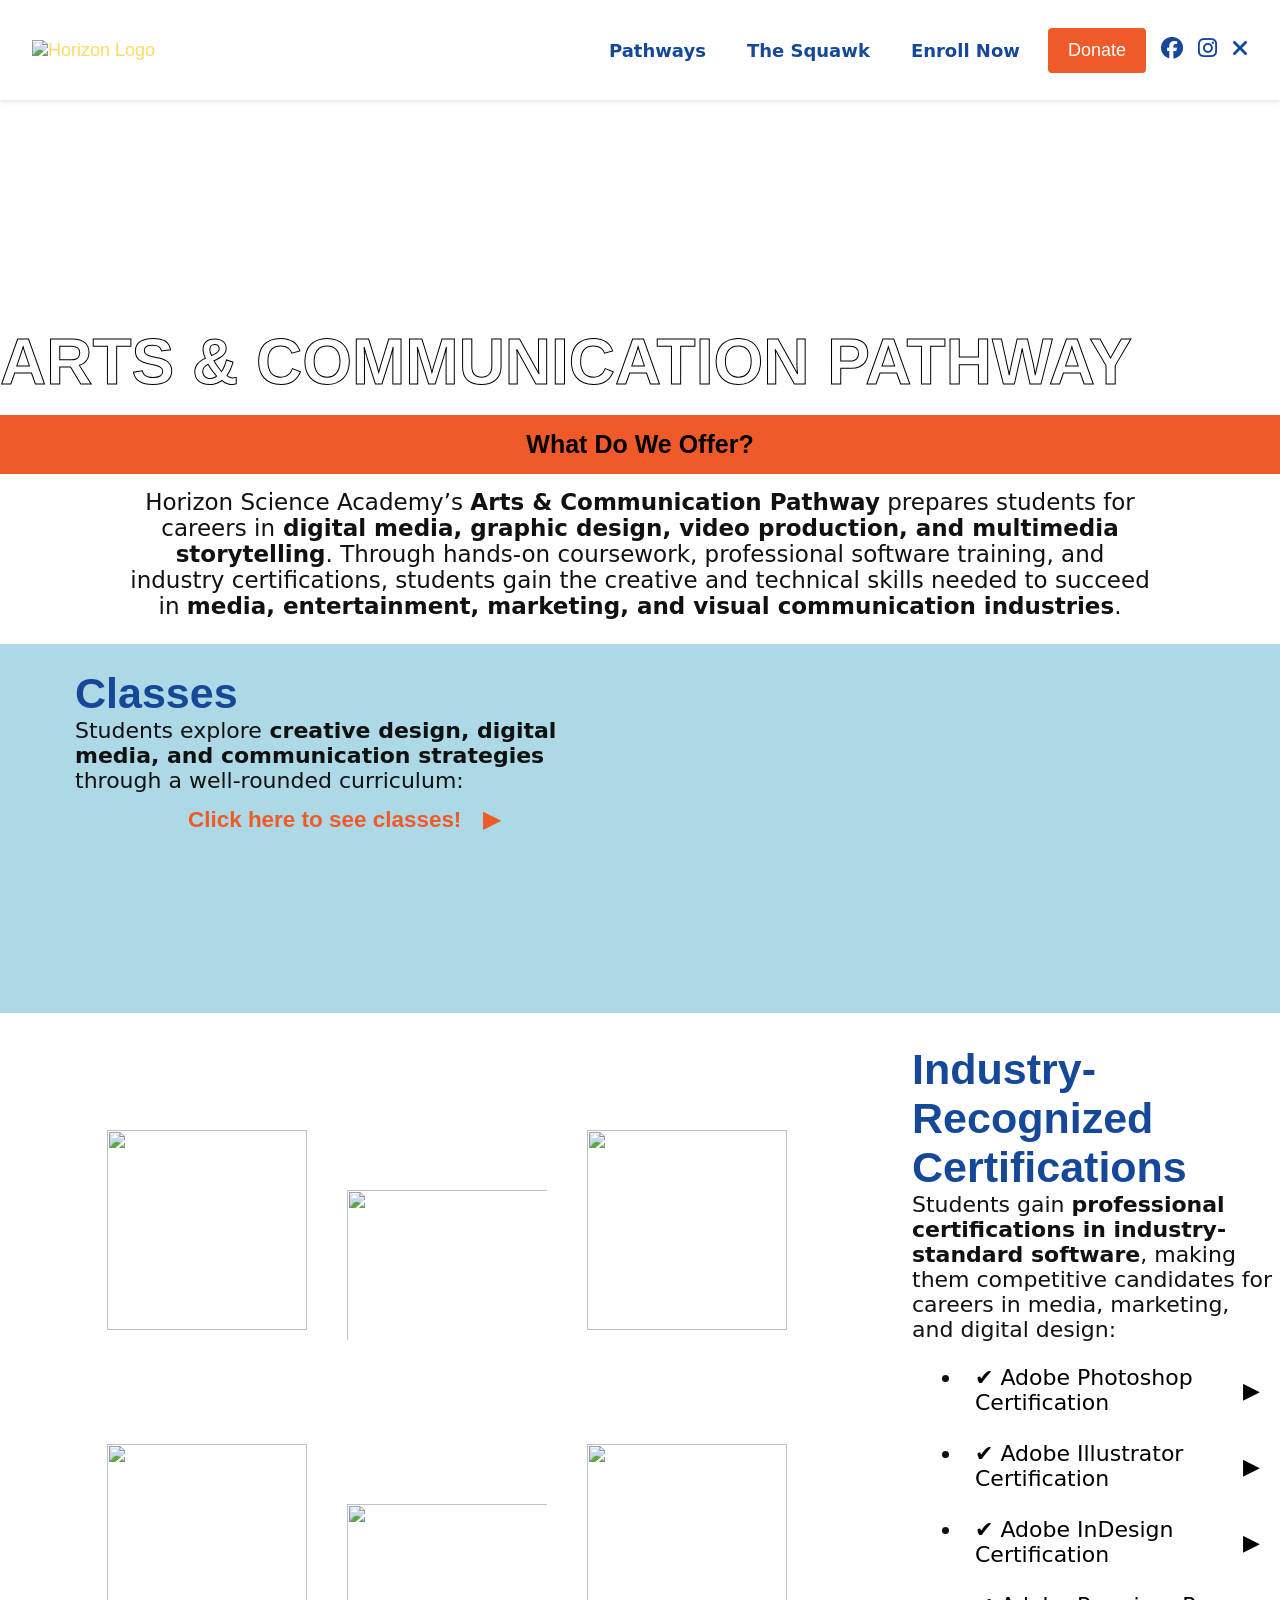
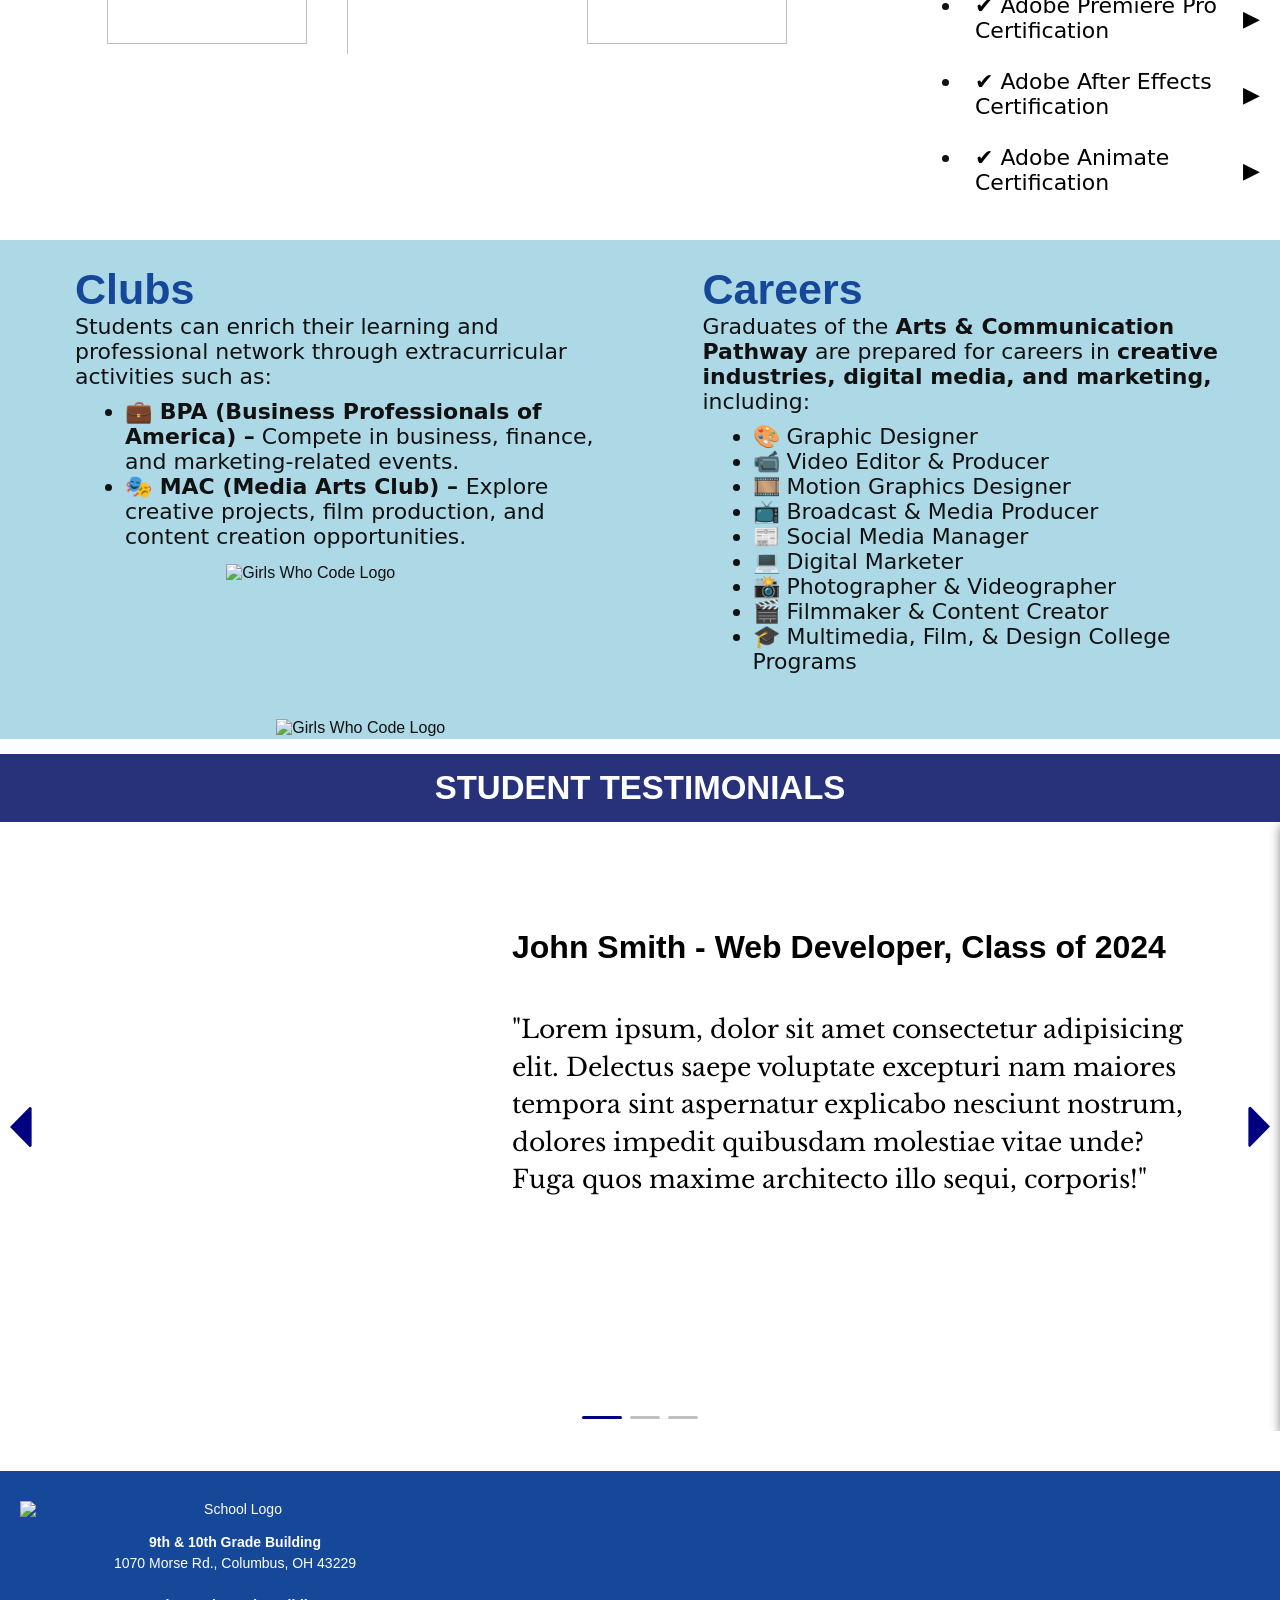
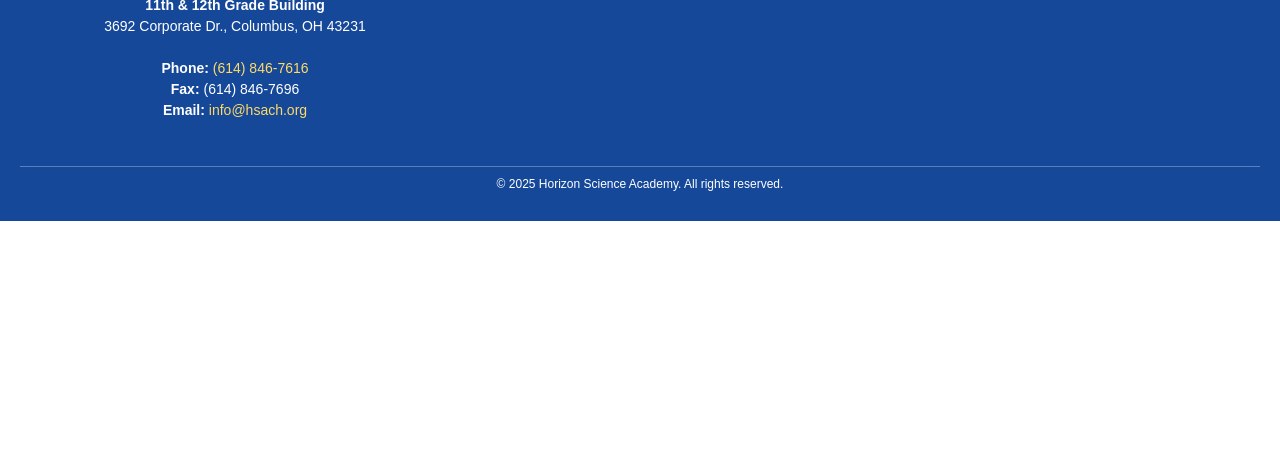
==== arts.html @ d07abdaa "Add files via upload" ====
<!DOCTYPE html>
<html lang="en">
<head>
    <meta charset="UTF-8">
    <meta name="viewport" content="width=device-width, initial-scale=1.0">
    <title>Document</title>
    <link
    rel="stylesheet"
    href="https://cdnjs.cloudflare.com/ajax/libs/font-awesome/6.4.0/css/all.min.css" 
  />
  <link rel="stylesheet" href="styles.css" />
   <link
    rel="stylesheet"
    href="https://cdn.jsdelivr.net/npm/swiper@9/swiper-bundle.min.css"
  />
  <link href="https://fonts.googleapis.com/css2?family=Playfair+Display:ital@1&display=swap" rel="stylesheet">
  <link rel="preconnect" href="https://fonts.googleapis.com">
  <link rel="preconnect" href="https://fonts.gstatic.com" crossorigin>
  <link href="https://fonts.googleapis.com/css2?family=Tangerine:wght@400;700&display=swap" rel="stylesheet">
  <script src="https://cdn.jsdelivr.net/npm/chart.js"></script>
  <link rel="preconnect" href="https://fonts.googleapis.com">
  <link rel="preconnect" href="https://fonts.gstatic.com" crossorigin>
  <link href="https://fonts.googleapis.com/css2?family=Oswald:wght@200..700&display=swap" rel="stylesheet">
  <link rel="preconnect" href="https://fonts.googleapis.com">
  <link rel="preconnect" href="https://fonts.gstatic.com" crossorigin>
  <link href="https://fonts.googleapis.com/css2?family=Libre+Baskerville:ital,wght@0,400;0,700;1,400&display=swap" rel="stylesheet">
  <link rel="icon" href="HSALogo (1).png">
<link rel="icon" type="image/png" href="HSALogo (1).png">
<link rel="apple-touch-icon" href="HSALogo (1).png">

</head>
<body>
    <header>
    <div class="logo">
      <a href = "index.html">
      <img src="logo_transparent.png" alt="Horizon Logo" />
      </a>
    </div>
    <nav>
      <ul>
        <li>
          <a href="#">Pathways</a>
          <ul>
            <li><a href="arts.html">Arts & Communication</a></li>
            <li><a href="programming.html">Programming & Software Development</a></li>
            <li><a href="health.html">Allied Health & Nursing</a></li>
            <li><a href="excercise.html">Exercise Science</a></li>
            <li><a href="cybersecurity.html">Cybersecurity</a></li>
            <li><a href="engineering.html">Engineering & Manufacturing</a></li>
            <li><a href="business.html">Business & Marketing</a></li>
            <li><a href="#">More...</a></li>
          </ul>
        </li>
        <li>
          <a href="#">The Squawk</a>
          <ul>
            <li><a href="#">See our students experience through their eyes</a></li>
          </ul>
        </li>
        <li><a href="#">Enroll Now</a></li>
      </ul>
    </nav>
    <div>
      <button class="donate-btn">Donate</button>
      <span class="socials">
        <a href="#"><i class="fab fa-facebook"></i></a>
        <a href="#"><i class="fab fa-instagram"></i></a>
        <a href="#"><i class="fas fa-times"></i></a>
      </span>
    </div>
  </header>

    <!-- HERO SECTION -->
    <div class="hero arts-hero">
      <h1>ARTS & COMMUNICATION PATHWAY</h1>
      <div class="pathway-header-overlay"></div>
        
    </div>

    

    <section class= "offer">
        <div class="subheading">
            What Do We Offer?
        </div>

        <p> Horizon Science Academy’s <b>Arts & Communication Pathway</b> prepares students for careers in<b> digital media, graphic design, video production, and multimedia storytelling</b>. Through hands-on coursework, professional software training, and industry certifications, students gain the creative and technical skills needed to succeed in <b>media, entertainment, marketing, and visual communication industries</b>.</p>
    </section>

    <section class="classes">
        <div> 
        <h2>Classes</h2>
        <p> Students explore<b> creative design, digital media, and communication strategies</b> through a well-rounded curriculum:</p>

        <div class="dropdown">
          <div class="dropdown-header" onclick="toggleDropdown(this)">
            <h3><span> Click here to see classes!</span>
            <span class="arrow">▶</span> </h3>
          </div>
          <div class="dropdown-content">
            <ul>
              <li>🎨<b> Introduction to Media Arts – </b>Introduction to core business principles, financial literacy, and economic systems.</li>
              <li>🖌️<b> Digital Image Editing –  </b>Hands-on experience with Adobe Photoshop and Illustrator for professional graphic design.</li>
              <li>💼 <b>Business of Arts & Communication – </b>Understanding the creative industry, branding, marketing, and entrepreneurship.</li>
              <li>✍️ <b>Media Arts Writing – </b>Writing for film, social media, digital content, and journalism.</li>
              <li>🎞️<b>Motion Graphics – </b>Animation and special effects using Adobe After Effects and Premiere Pro.</li>
              <li>📹<b>Video Production – </b>Filmmaking techniques, cinematography, and editing for digital media.</li>
              <li>📺<b>Video Broadcast – </b>Live production, broadcasting, and storytelling for TV, online platforms, and social media.</li>
              
            </ul>
          </div>
      </div>
        
        </div>
        <div>
        <iframe width="560" height="315" style="margin-left: 35px;" src="https://www.youtube.com/embed/Y06KcslCSgI?si=woXUTZLWxm4Re10J&autoplay=1&mute=1&loop=1&playlist=Y06KcslCSgI" title="YouTube video player" frameborder="0" allow="accelerometer; autoplay; clipboard-write; encrypted-media; gyroscope; picture-in-picture; web-share" referrerpolicy="strict-origin-when-cross-origin" allowfullscreen></iframe>


        </div>

  </section>

  <section class="certifications">
      <div class = "cert_seals" style="padding: 50px; margin-top: 35px; column-gap: 15px;">
            <img src = "adobe_photoshop.png" width = "200" height="200">
            <img src = "adobe_illustrator.png" width = "250" height="200" style="margin-top: 35px; padding: 25px;">
            <img src = "adobe_InDesign.png" width = "200" height="200">
            <img src = "adobe_premierPro.png" width = "200" height="200">
            <img src = "adobe_afterEffects.png" width = "250" height="200" style="margin-top: 35px; padding: 25px;">
            <img src = "adobe_animate.png" width = "200" height="200">
          </div>  
    
      <div> 
        <h2>Industry-Recognized Certifications</h2>
        <p> Students gain <b>professional certifications in industry-standard software</b>, making them competitive candidates for careers in media, marketing, and digital design:</p>

        <ul class="certifications-list">
            <li class="dropdown">
                <span class="dropdown-header" onclick="toggleDropdown(this)">
                ✔ Adobe Photoshop Certification <span class="arrow">▶</span>
                </span>
                <p class="dropdown-content">
                astery in image editing and digital art creation.
                </p>
            </li>

            <li class="dropdown">
                <span class="dropdown-header" onclick="toggleDropdown(this)">
               ✔ Adobe Illustrator Certification <span class="arrow">▶</span>
                </span>
                <p class="dropdown-content">
                Skills in vector graphics and logo design.
                </p>
            </li>

            <li class="dropdown">
                <span class="dropdown-header" onclick="toggleDropdown(this)">
                ✔ Adobe InDesign Certification <span class="arrow" >▶</span>
                </span>
                <p class="dropdown-content">
                Layout and publishing for print and digital media.
                </p>
            </li>

            <li class="dropdown">
                <span class="dropdown-header" onclick="toggleDropdown(this)">
                ✔ Adobe Premiere Pro Certification <span class="arrow" >▶</span>
                </span>
                <p class="dropdown-content">
                Professional video editing and storytelling skills.
                </p>
            </li>            
            <li class="dropdown">
                <span class="dropdown-header" onclick="toggleDropdown(this)">
                ✔ Adobe After Effects Certification <span class="arrow" >▶</span>
                </span>
                <p class="dropdown-content">
                Motion graphics and visual effects expertise.
                </p>
            </li>            
            <li class="dropdown">
                <span class="dropdown-header" onclick="toggleDropdown(this)">
                ✔ Adobe Animate Certification <span class="arrow" >▶</span>
                </span>
                <p class="dropdown-content">
                Animation and interactive media development.
                </p>
            </li>            
                        

        </ul>


        
        </div>

        

  </section>

  <section class="clubs_and_careers">
      <div> 
        <h2> Clubs</h2>
        <p> Students can enrich their learning and professional network through extracurricular activities such as:</p>

        <ul>
            <li> <b>💼 BPA (Business Professionals of America) –</b> Compete in business, finance, and marketing-related events.</li>
            <li> <b>🎭 MAC (Media Arts Club) – </b> Explore creative projects, film production, and content creation opportunities.</li>
        </ul>
        
        <div class="club-logos" style="margin-right: 0px;">
        <img src="bpa_logo.png" width="300" height="130" alt="Girls Who Code Logo">
        <img src="mac.png" width="200" height="200" style="padding-bottom: 50px;"alt="Girls Who Code Logo">
        
      </div>
      </div> 
    
      <div> 
        <h2>Careers</h2>
        <p> Graduates of the <b>Arts & Communication Pathway</b>  are prepared for careers in <b> creative industries, digital media, and marketing,</b> including:</p>

        <ul>
            <li>🎨 Graphic Designer</li>
            <li>📹 Video Editor & Producer</li>
            <li>🎞️ Motion Graphics Designer</li>
            <li>📺 Broadcast & Media Producer</li>
            <li>📰 Social Media Manager</li>
            <li>💻 Digital Marketer</li>
            <li>📸 Photographer & Videographer</li>
            <li>🎬 Filmmaker & Content Creator</li>
            <li>🎓 Multimedia, Film, & Design College Programs</li>
        </ul>
        
      </div>
      
      
      


  </section>
<!-- Swiper container -->
 <div class = "test_head"> 
    <h1 class = "testimonial-heading"> STUDENT TESTIMONIALS</h1>
  </div>
<div class="swiper mySwiper">
  
  <div class="swiper-wrapper">
    
    <!-- Slide 1 -->
    <div class="swiper-slide testimonial">
      <div class="testimonial-content">
        <img src="placeholderpic.jpg" alt="Profile" class="profile-img">
        <div class="text">
          <h3>John Smith - Web Developer, Class of 2024</h3>
          <p>
             "Lorem ipsum, dolor sit amet consectetur adipisicing elit. Delectus saepe voluptate excepturi nam maiores tempora sint aspernatur explicabo nesciunt nostrum, dolores impedit quibusdam molestiae vitae unde? Fuga quos maxime architecto illo sequi, corporis!"
          </p>
        </div>
      </div>
    </div>

    <!-- You can duplicate more slides -->
    <div class="swiper-slide testimonial">
      <div class="testimonial-content">
        <img src="placeholderpic.jpg" alt="Profile" class="profile-img">
        <div class="text">
          <h3>Jane Doe - Current Senior, Class of 2026</h3>
          <p>
            "Lorem ipsum, dolor sit amet consectetur adipisicing elit. Delectus saepe voluptate excepturi nam maiores tempora sint aspernatur explicabo nesciunt nostrum, dolores impedit quibusdam molestiae vitae unde? Fuga quos maxime architecto illo sequi, corporis !"
          </p>
        </div>
      </div>
    </div>

    <div class="swiper-slide testimonial">
      <div class="testimonial-content">
        <img src="placeholderpic.jpg" alt="Profile" class="profile-img">
        <div class="text">
          <h3>Bob Doe - Current Senior, Class of 2026</h3>
          <p>
            "Lorem ipsum, dolor sit amet consectetur adipisicing elit. Delectus saepe voluptate excepturi nam maiores tempora sint aspernatur explicabo nesciunt nostrum, dolores impedit quibusdam molestiae vitae unde? Fuga quos maxime architecto illo sequi, corporis !"
          </p>
        </div>
      </div>
    </div>

  </div>
  <!-- Navigation buttons -->
 <!-- Swiper buttons -->
  <div class="swiper-button-prev"><span class="triangle-left"></span></div>
  <div class="swiper-button-next"><span class="triangle-right"></span></div>


  <!-- Pagination -->
  <div class="swiper-pagination"></div>
  </div>

  <!-- Swiper JS -->
  <script src="https://cdn.jsdelivr.net/npm/swiper@9/swiper-bundle.min.js"></script>

  <!-- Swiper Initialization -->
  <script>
    var swiper = new Swiper(".mySwiper", {
      loop: true,
      pagination: {
        el: ".swiper-pagination",
        clickable: true,
      },
      navigation: {
        nextEl: ".swiper-button-next",
        prevEl: ".swiper-button-prev",
      },
      autoplay: {
        delay: 3000,
        disableOnInteraction: false,
      },
    });

    function toggleDropdown(header) {
    const dropdown = header.parentElement;
    const arrow = header.querySelector('.arrow');
    dropdown.classList.toggle('show');
    arrow.classList.toggle('rotate');
  }
  </script>
  </section>

<footer>
  <div class="footer-top">
    <!-- Column 1: Logo + Info -->
    <div class="footer-column footer-info-col">
      <div class="footer-logo">
        <img src="logo_transparent.png" alt="School Logo">
      </div>
      <div class="footer-info">
        <address>
          <strong>9th & 10th Grade Building</strong><br>
          1070 Morse Rd., Columbus, OH 43229<br><br>

          <strong>11th & 12th Grade Building</strong><br>
          3692 Corporate Dr., Columbus, OH 43231<br><br>

          <strong>Phone:</strong> <a href="tel:+15551234567">(614) 846-7616</a><br>
          <strong>Fax:</strong> (614) 846-7696<br>
          <strong>Email:</strong> <a href="mailto:info@hsach.org">info@hsach.org</a>
        </address>
      </div>
    </div>

    <!-- Column 2: Map 1 -->
    <div class="footer-column footer-map">
      <iframe src="https://www.google.com/maps/embed?pb=!1m18!1m12!1m3!1d48857.48149199368!2d-83.0672414513672!3d40.062191899999995!2m3!1f0!2f0!3f0!3m2!1i1024!2i768!4f13.1!3m3!1m2!1s0x88388b7dcf242fd1%3A0x3856fdf40f8e77da!2sHorizon%20Science%20Academy%20Columbus%20STEM%20High%20School%20(9-10%20Grades)!5e0!3m2!1sen!2sus!4v1759163143735!5m2!1sen!2sus" 
      style="width: 500px; margin-right: 10px;" loading="lazy" referrerpolicy="no-referrer-when-downgrade"></iframe>
    
      <iframe src="https://www.google.com/maps/embed?pb=!1m18!1m12!1m3!1d48845.23514320307!2d-82.99994035136719!3d40.07926649999999!2m3!1f0!2f0!3f0!3m2!1i1024!2i768!4f13.1!3m3!1m2!1s0x88388b54352bdcf9%3A0x3e1b0a97ea22e69c!2sHorizon%20Science%20Academy%20Columbus%20High%20School%20(11-12)!5e0!3m2!1sen!2sus!4v1759163161850!5m2!1sen!2sus" 
      style="width: 500px;" allowfullscreen="" loading="lazy" referrerpolicy="no-referrer-when-downgrade"></iframe>
    </div>
  </div>

  <div class="footer-bottom">
    © 2025 Horizon Science Academy. All rights reserved.
  </div>
</footer>


</body>
</html>
---- styles.css ----
:root {
    --primary-color: #16489a;
    --secondary-color: #F05A28;
    --light-color: #f3f3f3;
    --dark-color: #111;
}

* {
    margin: 0;
    padding: 0;
    box-sizing: border-box;
}

body {
    font-family: 'Inter', sans-serif;  /* default for body text */
    background-color: var(--light-color);
    color: var(--dark-color);
    background-color: rgb(255, 255, 255);

}

header {
    display: flex;
    justify-content: space-between;
    align-items: center;
    padding: 1.5rem 2rem;
    background: white;
    color: var(--primary-color);
    box-shadow: 0 2px 4px rgba(0,0,0,0.1);
    height: 100px;
    font-size: 18px;
}

.logo img {
    height: 70px;
}

nav {
    flex-grow: 1;
    display: flex;
    justify-content: flex-end;
    margin-right: 20px;
}

nav ul {
    list-style: none;
    display: flex;
    align-items: center;
    gap: 25px;
}

nav ul li {
    position: relative;
}

nav ul li a {
    text-decoration: none;
    color: var(--primary-color);
    font-weight: 600;
    padding: 8px;
    display: block;
    font-size: 18px;
}

nav ul li ul {
    display: none;
    position: absolute;
    top: 100%;
    right: 0;
    left: auto;
    background: white;
    border: 1px solid #ccc;
    z-index: 1000;
    min-width: 250px;
}

nav ul li:hover ul {
    display: block;
}

nav ul li ul li a {
    color: var(--primary-color);
    padding: 10px 15px;
    white-space: nowrap;
}

nav ul li ul li a:hover {
  background-color:#f05a28e7;
}
.socials a {
    margin-left: 10px;
    color: var(--primary-color);
    text-decoration: none;
    font-size: 22px;
}

.donate-btn {
    background-color: var(--secondary-color);
    color: white;
    border: none;
    padding: 12px 20px;
    cursor: pointer;
    border-radius: 4px;
    font-size: 18px;
}

.hero {
    position: relative;
    width: 100%;
    height: 600px;
    overflow: hidden;
}

.programming-hero{
  background: url(programming_bg.png) center/cover no-repeat;
  font-size: 2rem;
  height: 300px;
}
.programming-hero h1{
  position: relative;
  color: rgb(255, 255, 255);
  margin-top: 225px;
  z-index: 2;
  color: white; 
  -webkit-text-stroke: 1px black; /* outline thickness + color */
  -webkit-text-fill-color: white; /* inside text color */
}

.health-hero{
  background: url(healthbg.png) center/cover no-repeat;
  font-size: 2rem;
  height: 300px;
}
.health-hero h1{
  position: relative;
  color: white;
  margin-top: 225px;
  z-index: 2;
  color: white; 
  -webkit-text-stroke: 1px black; /* outline thickness + color */
  -webkit-text-fill-color: white; /* inside text color */
}

.engineering-hero{
  background: url(engineeringbg.png) center/cover no-repeat;
  font-size: 2rem;
  height: 300px;
}
.engineering-hero h1{
  position: relative;
  color: white;
  margin-top: 225px;
  z-index: 2;
  color: white; 
  -webkit-text-stroke: 1px black; /* outline thickness + color */
  -webkit-text-fill-color: white; /* inside text color */
}

.business-hero{
  background: url(businessbg.png) center/cover no-repeat;
  font-size: 2rem;
  height: 300px;
}
.business-hero h1{
  position: relative;
  color: white;
  margin-top: 225px;
  z-index: 2;
  color: white; 
  -webkit-text-stroke: 1px black; /* outline thickness + color */
  -webkit-text-fill-color: white; /* inside text color */
}

.cybersecurity-hero{
  background: url(cybersecuritybg.png) center/cover no-repeat;
  font-size: 2rem;
  height: 300px;
}
.cybersecurity-hero h1{
  position: relative;
  color: white;
  margin-top: 225px;
  z-index: 2;
  color: white; 
  -webkit-text-stroke: 1px black; /* outline thickness + color */
  -webkit-text-fill-color: white; /* inside text color */
}

.excercise-hero{
  background: url(excerisebg.png) center/cover no-repeat;
  font-size: 2rem;
  height: 300px;
}
.excercise-hero h1{
  position: relative;
  color: white;
  margin-top: 225px;
  z-index: 2;
  color: white; 
  -webkit-text-stroke: 1px black; /* outline thickness + color */
  -webkit-text-fill-color: white; /* inside text color */
}

.arts-hero{
  background: url(artsbg.png) center/cover no-repeat;
  font-size: 2rem;
  height: 300px;
}
.arts-hero h1{
  position: relative;
  color: white;
  margin-top: 225px;
  z-index: 2;
  color: white; 
  -webkit-text-stroke: 1px black; /* outline thickness + color */
  -webkit-text-fill-color: white; /* inside text color */
}

.nationalOrgs-hero{
  background: url(nationalOrgsBg.png) center/cover no-repeat;
  font-size: 2rem;
  height: 300px;
}
.nationalOrgs-hero h1{
  position: relative;
  color: white;
  margin-top: 225px;
  z-index: 2;
  color: white; 
  -webkit-text-stroke: 1px black; /* outline thickness + color */
  -webkit-text-fill-color: white; /* inside text color */
}
.hero iframe {
    width: 100%;
    height: 100%;
    object-fit: cover;
    position: relative;
    z-index: 0;
}

/* Video overlay */
.hero .video-overlay {
    position: absolute;
    top: 0; left: 0;
    width: 100%; height: 100%;
    background-color: rgba(39, 50, 122, 0);
    pointer-events: none;
    z-index: 1;
}

.hero-text {
    position: absolute;
    top: 45%;
    left: 50%;
    transform: translate(-50%, -50%);
    color: white;
    font-size: 110px;
    font-family: 'Segoe UI Semibold', sans-serif;
    font-weight: 800;
    letter-spacing: 2px;
    text-align: center;
    white-space: nowrap;
    z-index: 20;

    text-shadow:
       -2px 0 #27327A,
        2px 0 #27327A,
        0 -2px #27327A,
        0 2px #27327A,
       -2px -2px #27327A,
       -2px 2px #27327A,
        2px -2px #27327A,
        2px 2px #27327A,
       -4px 0 #27327A,
        4px 0 #27327A,
        0 -4px #27327A,
        0 4px #27327A,
       -4px -4px #27327A,
       -4px 4px #27327A,
        4px -4px #27327A,
        4px 4px #27327A;
}

.subheading {
    /* background-color: #ff5117; */
    background: var(--secondary-color); 
    text-align: center;
    padding: 15px;
    color: black;
    font-size: 25px;
    font-weight: bold;
    margin-top: 15px;
}

footer {
    background-color: var(--primary-color);
    color: white;
    padding: 30px 20px;
    text-align: center;
    font-size: 14px;
}

/* Pathway Cards */
.card-grid-pathways {
  display: flex;
  flex-wrap: wrap;          /* allows multiple rows */
  justify-content: center;  /* centers cards in each row */
  gap: 20px; gap: 25px;
  margin: 10px;
  margin-top: 33px;
}

.card-grid-pathways .card {
  position: relative;
  overflow: hidden;
  height: 220px;
  background: #ddd;
  border-radius: 3px;
  box-shadow: 0 4px 10px rgba(0, 0, 0, 0.1);
  cursor: pointer;
  width: 350px;
  
}

.card-grid-pathways .card img {
  width: 100%;
  height: 100%;
  object-fit: cover;
  display: block;
  
}

.card-grid-pathways .card .overlay {
  position: absolute;
  bottom: 0;
  left: 0;
  right: 0;
  height: 60px;
  /* background: #1a55c3cf;*/
  background: #16499ad2;
  color: #fff;
  padding: 20px 0px 10px 10px;
  transition: height 0.4s ease;
  display: flex;
  flex-direction: column;
  justify-content: flex-end;
  
}

.card-grid-pathways .card:hover .overlay {
  height: 100%;
}

.card-grid-pathways .card .overlay h3 {
  font-size: 23px;
  font-family: 'Poppins', sans-serif;  /* headings */
  font-weight: 600; /* semi-bold */
  margin-left: 0px;   /* equal top and bottom spacing */
  padding: 0;       /* remove extra padding if any */
  line-height: 1.3; /* keeps text from looking squished */
}

.card-grid-pathways .card .overlay p {
  margin-top: 8px;
  font-size: 14px;
  line-height: 1.4;
  opacity: 0;
  max-height: 0;
  overflow: hidden;
  transition: opacity 0.3s ease;
}

.card-grid-pathways .card:hover .overlay p {
  opacity: 1;
  max-height: 200px;
}

/* Responsive */

@media (max-width: 1000px) {
  .card-grid-pathways {
    grid-template-columns: repeat(2, 1fr);
  }
}

@media (max-width: 600px) {
  .card-grid-pathways {
    grid-template-columns: 1fr;
  }
}

/* ====== Dashboard grid styles ====== */
.dashboard-grid {
  display: grid;
  grid-template-columns: repeat(2, 1fr); /* 2 equal columns across full width */
  grid-auto-rows: 400px;                 /* increase row height */
                             /* spacing between cards */
  justify-content: center;
  align-content: center;
  box-sizing: border-box;
  margin-top: 55px;
  width: 100%;                           /* stretch full page */
  max-width: 1900px;                     /* optional: set max width */
  padding: 0px;                       /* side padding so it’s not glued to edges */
}

.dashboard-grid .card {
  position: relative;
  background: transparent;
  display: flex;
  flex-direction: column;
  align-items: center;
  justify-content: center;
  overflow: hidden;
  width: 100%;
  height: 100%;
}

/* ✅ Make images scale nicely inside their cards */
.dashboard-grid .card img {
  display: block;
  width: 100%;
  height: 100%;
  object-fit: cover; 
}

/* ✅ Chart cards stay unaffected */
.dashboard-grid .card-content {
  width: 100%;
  height: 100%;
  display: flex;
  flex-direction: column;
  /* align-items: center;
  justify-content: center; */
}

.card-content h1,h2{
  color: var(--primary-color);
}
.card-content p{
  width: 450px;
}
.card-content a{
  color: #F05A28;
  font-size: 17px;
}


/* ✅ Canvas sizing (charts) */
.dashboard-grid canvas {
  width: 100% !important;   /* scales inside card */
  height: 100% !important;
  max-width: 600px;
  max-height: 350px;
}
.dashboard-card {
  position: relative;
  width: 100%;
  height: 100%;
  overflow: hidden;
}

.dashboard-card img {
  display: block;
  width: 100%;
  height: 100%;
  object-fit: cover;
}

.dashboard-card .overlay {
  position: absolute;
  top: 0;
  left: 0;
  right: 0;
  bottom: 0;
  opacity: 0.6;
  z-index: 2;
  pointer-events: none;
}

.dashboard-card .overlay.blue {
  background-color: rgba(0, 60, 160, 0.6);
}

.dashboard-card .overlay.orange {
  background-color: rgba(255, 100, 0, 0.6);
}


.stat {
  margin-top: 5px;
  font-weight: bold;
  color: var(--primary-color);
  font-size: 14px;
}

/* Image Gallery */
@import "https://unpkg.com/open-props";
@import "https://unpkg.com/open-props/normalize.min.css";

* {
  box-sizing: border-box;
}

.image_gallery {
  text-align: center;
  padding: 40px 20px;
}

.image_gallery h2 {
  font-size: 3rem;
  font-weight: 600;
  margin-bottom: 25px;
  letter-spacing: 1px;
}

:root {
  --magnifier: 6;
  --gap: 1vmin;
  --transition: 0.5s;
}

.gallery_grid{
  width: 97vw;
  height: 45vmin;
  display: flex;
  align-items: center;
  justify-content: center;
  gap: var(--gap);
  margin: auto;
}

/* Main effect */
.gallery_grid img {
  --brightness: 0.75;
  transition: flex var(--transition), filter var(--transition);
  height: 100%;
  object-fit: cover;
  filter: grayscale(var(--grayscale)) brightness(var(--brightness));
  flex: 1;
  border-radius: 3px;
  overflow: hidden;
  cursor: pointer;
}

.gallery_grid img:hover {
  --brightness: 1.15;
  --grayscale: 0;
  flex: var(--magnifier);
}


/*Carasoil */
.sponsor-section {
  
}

.sponsor-section h2 {
  color: var(--secondary-color); /* orange text */
  text-align: center;
  font-size: 48px;
  margin-bottom: 30px;
}

.sponsor-carousel-section {
  padding: 40px 0;
  padding: 40px 20px;
  text-align: center;
  margin-bottom: 40px; /* spacing from footer */
}

.sponsor-carousel-section h2 {
  font-size: 48px;
  font-weight: 900;
  letter-spacing: 3px;
  margin-bottom: 20px;
  color: var(--primary-color); /* navy blue text */
}

.sponsor-carousel {
  position: relative;
  left: 50%;
  right: 50%;
  margin-left: -50vw;
  margin-right: -50vw;
  width: 100vw;
  background-color: #f05a28d9; /* orange background */
  overflow: hidden;
  border-radius: 0; /* optional, remove rounding for full edge */
  padding: 15px 0;
}

.carousel-track {
  display: flex;
  gap: 50px;
  animation: scroll 20s linear infinite;
  width: max-content; /* makes the track exactly as wide as its content */
}
.carousel-track img {
  height: 80px;
  flex-shrink: 0;
}

@keyframes scroll {
  from {
    transform: translateX(0);
  }
  to {
    transform: translateX(-50%); /* move by exactly one set of logos */
  }
}


footer {
  background-color: var(--primary-color);
  color: white;
  padding: 30px 20px;
  text-align: center;
  font-size: 14px;
  margin-top: 40px;
}

footer address {
  font-style: normal;
  margin-bottom: 10px;
}

footer a {
  color: white;
  text-decoration: underline;
}

/* Pathway Pages */
.offer{

}
.offer p{
  font-size: 23px;
  font-family: system-ui, -apple-system, BlinkMacSystemFont, 'Segoe UI', Roboto, Oxygen, Ubuntu, Cantarell, 'Open Sans', 'Helvetica Neue', sans-serif;
  width: 80%;
  margin-top: 15px;
  text-align: center;
  margin-left: 10%;
}

.classes{
  margin-top: 25px;
  background-color: lightblue;
  display: grid;
  grid-template-columns: repeat(2,1fr);
  column-gap: 25px;
  padding: 25px;
  

}
.classes h2{
  font-size: 43px;
  /* background: var(--secondary-color); */

}
.classes p, ul{
  font-family: system-ui, -apple-system, BlinkMacSystemFont, 'Segoe UI', Roboto, Oxygen, Ubuntu, Cantarell, 'Open Sans', 'Helvetica Neue', sans-serif;
  font-size: 22px;
}
.classes ul {
  margin-left: 50px;
  margin-top: 10px;
}
.classes div{
  margin-left: 50px;
}

/* Drop Down */
.dropdown {
      justify-self: start;
      border: 1px solid #cccccc00;
      border-radius: 3px;
      margin-left:  0;
      padding: 0px;
    }

    .dropdown-header {
      display: flex;
      justify-content: flex-start;
      align-items: center;
      padding: 12px;
      cursor: pointer;
      background: #f5f5f500;
      border-radius: 8px;
      font-size: larger;
      color:#F05A28;
    }

    .dropdown-header h3:hover {
      color: navy; /*rgb(51, 123, 147);*/
    }

    .arrow {
      display: inline-block;  /* <-- this is key */
      transition: transform 0.3s ease;
      padding-left: 15px;
    }

    .arrow.rotate {
      transform: rotate(90deg);
    }


    .dropdown-content {
      display: none;
      padding: 12px;
      background: #ffffff00;
      border-top: 1px solid rgb(51, 123, 147);
      border-radius: 0 0 8px 8px;
      width: fit-content;
      
    }

    .dropdown.show .dropdown-content {
      display: block;
    }

.certifications-list .dropdown-header {
      display: flex;
      justify-content: flex-start;
      align-items: center;
      padding: opx;
      cursor: pointer;
      background: #f5f5f500;
      border-radius: 8px;
      font-size: larger;
      color:#000000;
        font-size: 22px;

    }

.certifications-list .dropdown-header h3:hover{
  color: navy;
  font-weight: 600;
  text-decoration: underline;
}
.certifications-list li .dropdown-content {
      display: none;
      padding: 12px;
      background: #ffffff00;
      border-top: 1px solid rgb(51, 123, 147);
      border-radius: 0 0 8px 8px;
      font-weight: 600;
      color: #F05A28;
    }

.certifications-list .dropdown.show .dropdown-content {
      display: block;
    }

.certifications-list li{
  
}
.certifications{
  margin-top: 25px;
  background-color: rgba(173, 216, 230, 0);
  display: grid;
  grid-template-columns: repeat(2,1fr);
  column-gap: 25px;
  padding: 7px;
  

}
.certifications h2{
  font-size: 43px;
  /* background: var(--secondary-color); */

}
.certifications p, ul{
  font-family: system-ui, -apple-system, BlinkMacSystemFont, 'Segoe UI', Roboto, Oxygen, Ubuntu, Cantarell, 'Open Sans', 'Helvetica Neue', sans-serif;
  font-size: 22px;
}
.certifications ul {
  margin-top: 10px;
  margin-left: 50px;
}
.certifications div{
  margin-left: 50px;
}
.cert_seals{
  display: grid;
  grid-template-columns: repeat(3,2fr);
}

.clubs_and_careers{
  margin-top: 25px;
  background-color: rgba(173, 216, 230, 0);
  display: grid;
  grid-template-columns: repeat(2,1fr);
  column-gap: 25px;
  padding: 25px;
  height: auto;

}
.clubs_and_careers h2{
  font-size: 43px;
  /* background: var(--secondary-color); */

}
.clubs_and_careers p, ul{
  font-family: system-ui, -apple-system, BlinkMacSystemFont, 'Segoe UI', Roboto, Oxygen, Ubuntu, Cantarell, 'Open Sans', 'Helvetica Neue', sans-serif;
  font-size: 22px;
}
.clubs_and_careers ul {
  margin-left: 50px;
  margin-top: 10px;
}
.clubs_and_careers div{
  margin-left: 50px;
}
.clubs_and_careers{
  margin-top: 25px;
  background-color: lightblue;
  display: grid;
  grid-template-columns: repeat(2,1fr);
  column-gap: 25px;
  padding: 25px;
  

}
.clubs_and_careers h2{
  font-size: 43px;
  /* background: var(--secondary-color); */

}
.clubs_and_careers p, ul{
  font-family: system-ui, -apple-system, BlinkMacSystemFont, 'Segoe UI', Roboto, Oxygen, Ubuntu, Cantarell, 'Open Sans', 'Helvetica Neue', sans-serif;
  font-size: 22px;
}
.clubs_and_careers ul {
  margin-left: 50px;
  margin-top: 10px;
}
.clubs_and_careers div{
  margin-left: 50px;
}
.club-logos {
  grid-column: span 2;   /* this makes it stretch across both grid columns */
  display: flex;         /* arrange logos in a row */
  justify-content: center;
  gap: 25px;
  flex-wrap: wrap;       /* logos wrap on small screens */
  margin-top: 15px;
  height: 150px;
}

/*Testimonial Section */
/* Swiper container */
/* Swiper container */
.swiper {
  width: 100%;
  max-width: 100%;
  height: fit-content;
  background-color: #ffffff;
  
}


/* Each slide */
.swiper-slide {
  padding: 20px;
  box-shadow: 0 4px 10px rgba(0, 0, 0, 0.466);
  
  box-sizing: border-box;
  text-align: left;
  border: 0px solid #27327A; /* dark blue border */
  border-top: 0px solid #27327A; /* thicker top border */
  border-radius: 0px; /* optional: rounded corners */
  padding-bottom: 50px;
}

/* Testimonial heading */
.test_head {
  font-size: 25px;
  text-align: center;
  
}

/* Testimonial content layout */
.testimonial-content {
  display: flex;
  align-items: flex-start;
  gap: 20px;
  max-width: 1300px;
  margin: 0px auto 0; /* centers content horizontally */
  margin-top: 35px;
  width: 1200px;
  border: 7px solid #27327a00;
  border-radius: 17px;
  padding: 45px;
  background-color: #f3805a00;
  background-image: url('hawks\ logo\ color\ transparent.png'); /* use quotes */
  background-repeat: no-repeat;
  background-position: right bottom; /* align right, vertically centered */
  background-size: 175px auto;      /* adjust size, width 150px, auto height */
  opacity: 1;
}
.hawks_background{
  
}
/* Profile image */
.profile-img {
  width: 400px;
  height: 400px;
  border-radius: 50%;
  object-fit: cover;
  flex-shrink: 0;
  border: 7px solid #27327a00;
}

/* Text container */
.testimonial .text {
  text-align: left;
}

/* Name */
.testimonial h3 {
  margin: 0 0 10px;
  font-weight: bold;
  color: #000000;
  font-size: 32px;
}

/* Paragraph / Quote text */
.testimonial p {
  margin: 0;
  color: #000000;
  line-height: 1.5;
  font-size: 25px;
  font-family: "Libre Baskerville", serif;
  font-weight: 400;
  font-style: normal;
  padding-top: 35px;
}

/* Testimonial section heading */
.testimonial-heading {
  background: #27327A; /* dark blue background */
  text-align: center;
  padding: 15px;
  color: white;
  font-size: 33px;
  font-weight: bold;
  margin-top: 15px;
  border-radius: 0px;
  margin-bottom: 0;
}

.swiper-button-next::after,
.swiper-button-prev::after {
  display: none !important; /* hide the default arrow */
}
/* Reset default Swiper arrows */
.swiper-button-next::after,
.swiper-button-prev::after {
  content: "";
}

/* Shared arrow base */
.swiper-button-next,
.swiper-button-prev {
  width: 120px;
  height: 120px;
  background: navy;
  cursor: pointer;
  transition: transform 0.3s ease, filter 0.3s ease;
  clip-path: polygon(20% 0%, 100% 50%, 20% 100%);
  border-radius: 20px; /* rounds all 3 corners */
}

.swiper-button-prev {
  transform: rotate(180deg);
}

.swiper-button-prev:hover {
  transform: rotate(180deg) scale(1.5); /* combine rotation + scale */
  filter: brightness(1.2);
}

.swiper-button-next:hover {
  transform: scale(1.5); /* only scale, no rotation needed */
  filter: brightness(1.2);
}


/* Hover effect */
.swiper-button-next:hover {
  transform: scale(1.5);
  filter: brightness(1.2);
}
/* Base bullets */
.swiper .swiper-pagination-bullet {
  width: 30px;        /* make them long horizontally */
  height: 3px;       /* short height for rectangle shape */
  border-radius: 5px; /* rounded corners */
  background: gray;   /* inactive bullet color */
  opacity: 0.5;
  margin: 0 5px;
  transition: all 0.3s ease;
}

/* Active bullet */
.swiper .swiper-pagination-bullet-active {
  background: navy;   /* active bullet color */
  opacity: 1;
  width: 40px;        /* optionally make it slightly longer */
}

footer {
  background-color: #5d4840bf;
  color: white;
  padding: 20px;
  font-size: 14px;
}

.footer-top {
  display: flex;
  justify-content: space-between;
  align-items: flex-start;
  gap: 20px;
}

.footer-column {
  flex: 1;
}

.footer-info-col {
  max-width: 430px; /* keeps logo + address from stretching too wide */
}

.footer-logo img {
  max-width: 100%;
  display: block;
  margin-bottom: 15px;
}

.footer-info address {
  font-style: normal;
  line-height: 1.5;
}

.footer-map {
  height: 250px;
}

.footer-map iframe {
  width: 100%;
  height: 100%;
  border: 0;
  padding: 0px;
  margin-top: 25px;
  gap: 10px;
}

.footer-bottom {
  margin-top: 15px;
  text-align: center;
  font-size: 12px;
  border-top: 1px solid #27327A;
  padding-top: 10px;
}

a {
  color: #ffd966; /* light yellow links */
  text-decoration: none;
}

a:hover {
  text-decoration: underline;
}

 /* ===== FOOTER ===== */
        footer {
            background-color: var(--primary-color);
            color: white;
            padding: 30px 20px;
            text-align: center;
            font-size: 14px;
            margin-top: 40px;
        }
 
        .footer-top {
            display: flex;
            justify-content: space-between;
            align-items: flex-start;
            gap: 20px;
        }
 
        .footer-column { flex: 1; }
        .footer-info-col { max-width: 430px; }
        .footer-logo img { max-width: 100%; display: block; margin-bottom: 15px; }
        .footer-info address { font-style: normal; line-height: 1.5; }
        .footer-map { height: 250px; }
        .footer-map iframe { width: 100%; height: 100%; border: 0; margin-top: 25px; }
        .footer-bottom {
            margin-top: 15px;
            text-align: center;
            font-size: 12px;
            border-top: 1px solid rgba(255,255,255,0.3);
            padding-top: 10px;
        }
 
        footer a { color: #ffd966; text-decoration: none; }
        footer a:hover { text-decoration: underline; }
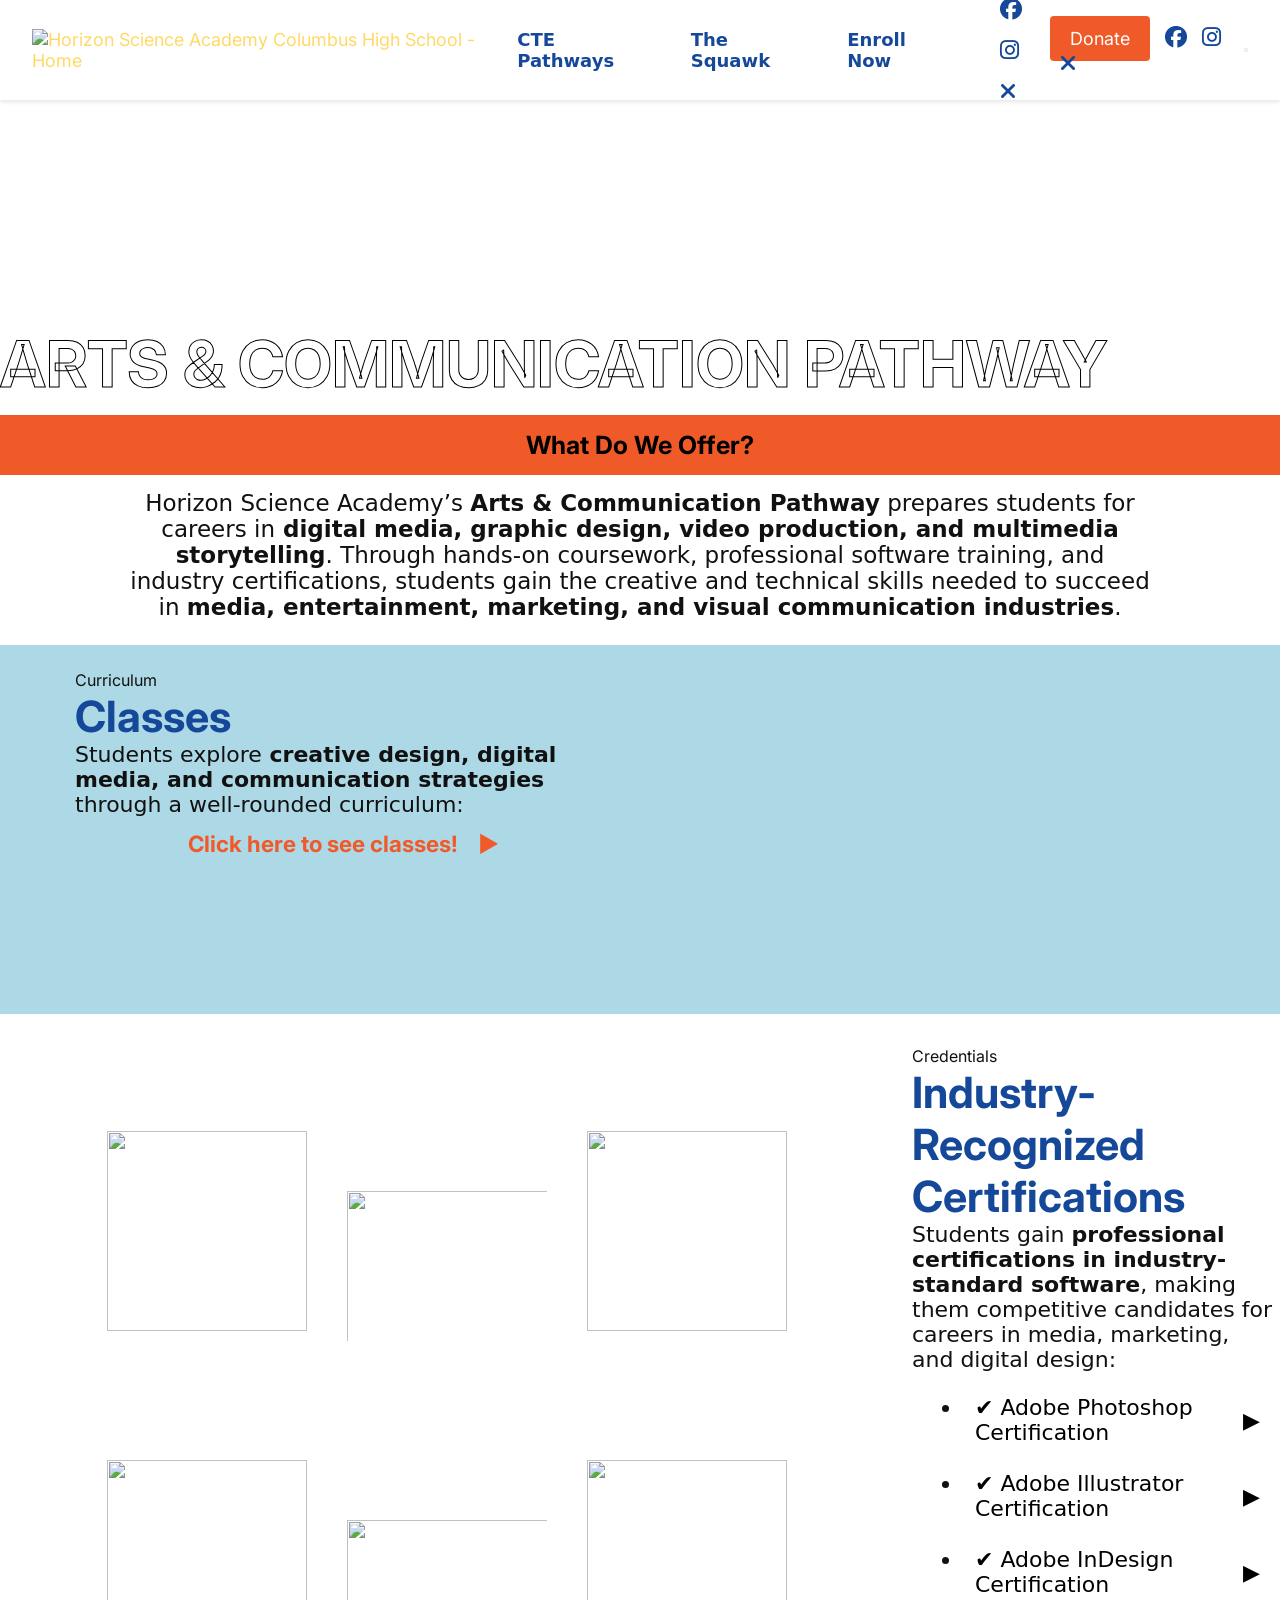
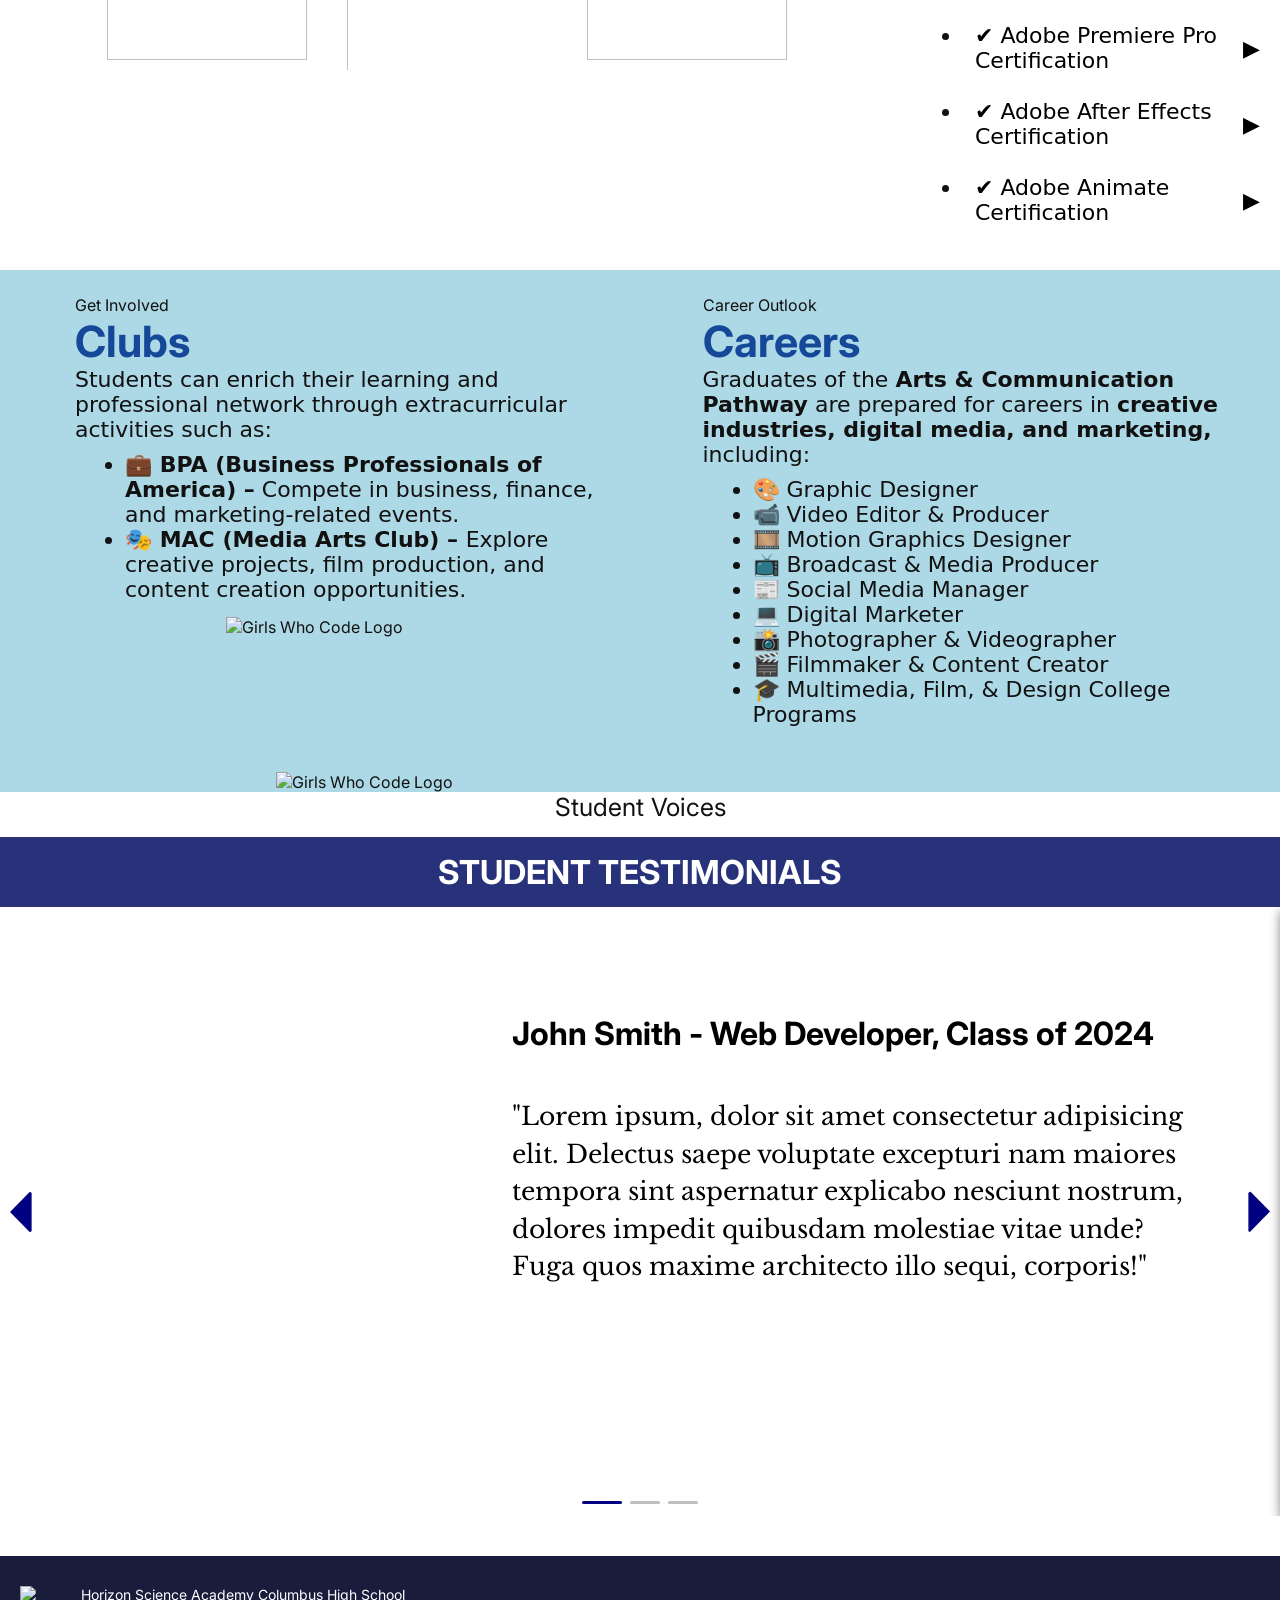
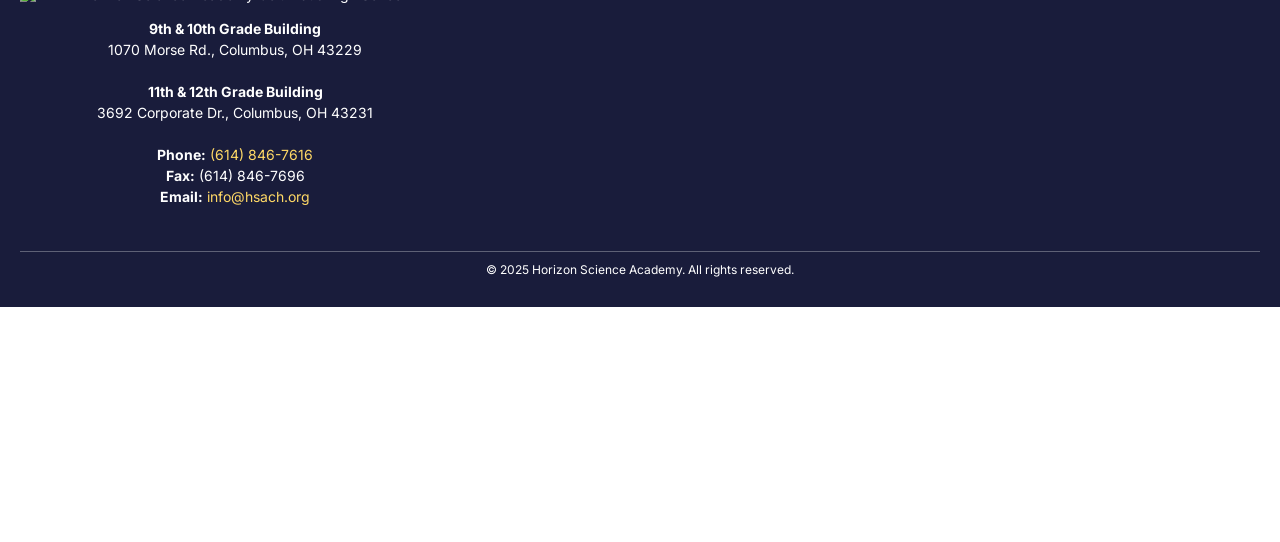
==== commit dd265fbd: "Add files via upload" ====
--- a/arts.html
+++ b/arts.html
@@ -3,7 +3,7 @@
 <head>
     <meta charset="UTF-8">
     <meta name="viewport" content="width=device-width, initial-scale=1.0">
-    <title>Document</title>
+    <title>Arts &amp; Communication Pathway &ndash; Horizon Science Academy</title>
     <link
     rel="stylesheet"
     href="https://cdnjs.cloudflare.com/ajax/libs/font-awesome/6.4.0/css/all.min.css" 
@@ -28,9 +28,60 @@
 <link rel="icon" type="image/png" href="HSALogo (1).png">
 <link rel="apple-touch-icon" href="HSALogo (1).png">
 
+  <!-- Site-wide fonts (modern design system) -->
+  <link rel="preconnect" href="https://fonts.googleapis.com">
+  <link rel="preconnect" href="https://fonts.gstatic.com" crossorigin>
+  <link href="https://fonts.googleapis.com/css2?family=Inter:wght@400;500;600;700&family=JetBrains+Mono:wght@500;600&family=Poppins:wght@500;600;700&display=swap" rel="stylesheet">
+  <!-- Shared mobile menu + accessibility helpers -->
+  <script src="site.js" defer></script>
+  <!-- CTE Pathway Assistant (floating chat widget) -->
+  <link rel="stylesheet" href="css/chatbot.css">
+  <script src="js/chatbot.js" defer></script>
 </head>
 <body>
-    <header>
+    <!-- Standard site header (same on every page) -->
+  <header>
+    <div class="logo">
+      <a href="index.html">
+        <img src="logo_transparent.png" alt="Horizon Science Academy Columbus High School - Home" />
+      </a>
+    </div>
+    <nav aria-label="Main">
+      <ul>
+        <li>
+          <a href="#">CTE Pathways</a>
+          <ul>
+            <li><a href="arts.html">Arts &amp; Communication</a></li>
+            <li><a href="health.html">Allied Health &amp; Nursing</a></li>
+            <li><a href="programming.html">Programming &amp; Software Development</a></li>
+            <li><a href="excercise.html">Exercise Science</a></li>
+            <li><a href="cybersecurity.html">Cybersecurity</a></li>
+            <li><a href="engineering.html">Engineering &amp; Manufacturing</a></li>
+            <li><a href="business.html">Business &amp; Marketing</a></li>
+            <li><a href="national_orgs.html">National Organizations</a></li>
+          </ul>
+        </li>
+        <li>
+          <a href="#">The Squawk</a>
+          <ul>
+            <li><a href="https://www.thesquawk.biz/" target="_blank" rel="noopener">See our students experience through their eyes</a></li>
+          </ul>
+        </li>
+        <li><a href="https://www.hsach.org/apps/pages/enroll" target="_blank" rel="noopener">Enroll Now</a></li>
+      </ul>
+    </nav>
+    <div class="header-actions">
+      <a class="donate-btn" href="https://www.hsach.org/" target="_blank" rel="noopener">Donate</a>
+      <span class="socials">
+        <a href="https://www.facebook.com/HSAColumbusHigh/" target="_blank" rel="noopener"><i class="fab fa-facebook"></i></a>
+        <a href="https://www.instagram.com/horizoncolumbushs" target="_blank" rel="noopener"><i class="fab fa-instagram"></i></a>
+        <a href="https://x.com/hsacolumbushs" target="_blank" rel="noopener"><i class="fas fa-times"></i></a>
+      </span>
+    </div>
+  </header>
+
+  <!-- Original header (replaced by the standard header above; kept for reference)
+  <header>
     <div class="logo">
       <a href = "index.html">
       <img src="logo_transparent.png" alt="Horizon Logo" />
@@ -69,6 +120,7 @@
       </span>
     </div>
   </header>
+  End of original header -->
 
     <!-- HERO SECTION -->
     <div class="hero arts-hero">
@@ -89,6 +141,7 @@
 
     <section class="classes">
         <div> 
+        <span class="overline">Curriculum</span>
         <h2>Classes</h2>
         <p> Students explore<b> creative design, digital media, and communication strategies</b> through a well-rounded curriculum:</p>
 
@@ -131,6 +184,7 @@
           </div>  
     
       <div> 
+        <span class="overline">Credentials</span>
         <h2>Industry-Recognized Certifications</h2>
         <p> Students gain <b>professional certifications in industry-standard software</b>, making them competitive candidates for careers in media, marketing, and digital design:</p>
 
@@ -200,6 +254,7 @@
 
   <section class="clubs_and_careers">
       <div> 
+        <span class="overline">Get Involved</span>
         <h2> Clubs</h2>
         <p> Students can enrich their learning and professional network through extracurricular activities such as:</p>
 
@@ -216,6 +271,7 @@
       </div> 
     
       <div> 
+        <span class="overline">Career Outlook</span>
         <h2>Careers</h2>
         <p> Graduates of the <b>Arts & Communication Pathway</b>  are prepared for careers in <b> creative industries, digital media, and marketing,</b> including:</p>
 
@@ -240,6 +296,7 @@
   </section>
 <!-- Swiper container -->
  <div class = "test_head"> 
+    <span class="overline">Student Voices</span>
     <h1 class = "testimonial-heading"> STUDENT TESTIMONIALS</h1>
   </div>
 <div class="swiper mySwiper">
@@ -325,9 +382,39 @@
   </script>
   </section>
 
-<footer>
+<!-- Standard site footer (same on every page) -->
+  <footer>
+    <div class="footer-top">
+      <div class="footer-column footer-info-col">
+        <div class="footer-logo">
+          <img src="logo_transparent.png" alt="Horizon Science Academy Columbus High School">
+        </div>
+        <div class="footer-info">
+          <address>
+            <strong>9th &amp; 10th Grade Building</strong><br>
+            1070 Morse Rd., Columbus, OH 43229<br><br>
+            <strong>11th &amp; 12th Grade Building</strong><br>
+            3692 Corporate Dr., Columbus, OH 43231<br><br>
+            <strong>Phone:</strong> <a href="tel:+16148467616">(614) 846-7616</a><br>
+            <strong>Fax:</strong> (614) 846-7696<br>
+            <strong>Email:</strong> <a href="mailto:info@hsach.org">info@hsach.org</a>
+          </address>
+        </div>
+      </div>
+      <div class="footer-column footer-map">
+        <iframe title="Map: 9th &amp; 10th Grade Building" src="https://www.google.com/maps/embed?pb=!1m18!1m12!1m3!1d48857.48149199368!2d-83.0672414513672!3d40.062191899999995!2m3!1f0!2f0!3f0!3m2!1i1024!2i768!4f13.1!3m3!1m2!1s0x88388b7dcf242fd1%3A0x3856fdf40f8e77da!2sHorizon%20Science%20Academy%20Columbus%20STEM%20High%20School%20(9-10%20Grades)!5e0!3m2!1sen!2sus!4v1759163143735!5m2!1sen!2sus" loading="lazy" referrerpolicy="no-referrer-when-downgrade"></iframe>
+        <iframe title="Map: 11th &amp; 12th Grade Building" src="https://www.google.com/maps/embed?pb=!1m18!1m12!1m3!1d48845.23514320307!2d-82.99994035136719!3d40.07926649999999!2m3!1f0!2f0!3f0!3m2!1i1024!2i768!4f13.1!3m3!1m2!1s0x88388b54352bdcf9%3A0x3e1b0a97ea22e69c!2sHorizon%20Science%20Academy%20Columbus%20High%20School%20(11-12)!5e0!3m2!1sen!2sus!4v1759163161850!5m2!1sen!2sus" loading="lazy" referrerpolicy="no-referrer-when-downgrade" allowfullscreen></iframe>
+      </div>
+    </div>
+    <div class="footer-bottom">
+      &copy; 2025 Horizon Science Academy. All rights reserved.
+    </div>
+  </footer>
+
+  <!-- Original footer (replaced by the standard footer above; kept for reference, inner comments removed)
+  <footer>
   <div class="footer-top">
-    <!-- Column 1: Logo + Info -->
+    
     <div class="footer-column footer-info-col">
       <div class="footer-logo">
         <img src="logo_transparent.png" alt="School Logo">
@@ -340,14 +427,14 @@
           <strong>11th & 12th Grade Building</strong><br>
           3692 Corporate Dr., Columbus, OH 43231<br><br>
 
-          <strong>Phone:</strong> <a href="tel:+15551234567">(614) 846-7616</a><br>
+          <strong>Phone:</strong> <a href="tel:+16148467616">(614) 846-7616</a><br>
           <strong>Fax:</strong> (614) 846-7696<br>
           <strong>Email:</strong> <a href="mailto:info@hsach.org">info@hsach.org</a>
         </address>
       </div>
     </div>
 
-    <!-- Column 2: Map 1 -->
+    
     <div class="footer-column footer-map">
       <iframe src="https://www.google.com/maps/embed?pb=!1m18!1m12!1m3!1d48857.48149199368!2d-83.0672414513672!3d40.062191899999995!2m3!1f0!2f0!3f0!3m2!1i1024!2i768!4f13.1!3m3!1m2!1s0x88388b7dcf242fd1%3A0x3856fdf40f8e77da!2sHorizon%20Science%20Academy%20Columbus%20STEM%20High%20School%20(9-10%20Grades)!5e0!3m2!1sen!2sus!4v1759163143735!5m2!1sen!2sus" 
       style="width: 500px; margin-right: 10px;" loading="lazy" referrerpolicy="no-referrer-when-downgrade"></iframe>
@@ -361,6 +448,7 @@
     © 2025 Horizon Science Academy. All rights reserved.
   </div>
 </footer>
+  End of original footer -->
 
 
 </body>
--- a/styles.css
+++ b/styles.css
@@ -1076,7 +1076,7 @@
 
  /* ===== FOOTER ===== */
         footer {
-            background-color: var(--primary-color);
+            background-color: rgb(25, 28, 59);
             color: white;
             padding: 30px 20px;
             text-align: center;
@@ -1106,4 +1106,155 @@
         }
  
         footer a { color: #ffd966; text-decoration: none; }
-        footer a:hover { text-decoration: underline; }+        footer a:hover { text-decoration: underline; }
+
+        /* ===== NEWS SECTION ===== */
+.news-section {
+  padding: 50px 40px 60px;
+  background-color: #fff;
+}
+
+.news-heading {
+  text-align: center;
+  font-size: 48px;
+  font-weight: 900;
+  letter-spacing: 3px;
+  color: var(--primary-color);
+  margin-bottom: 30px;
+}
+
+.news-carousel-wrapper {
+  display: flex;
+  align-items: center;
+  gap: 12px;
+}
+
+.news-carousel-track-container {
+  overflow: hidden;
+  flex: 1;
+}
+
+.news-carousel-track {
+  display: flex;
+  gap: 20px;
+  transition: transform 0.4s ease;
+}
+
+.news-card {
+  min-width: calc((100% - 40px) / 3);
+  background: #fff;
+  border: 1px solid #dde3f0;
+  border-radius: 6px;
+  overflow: hidden;
+  box-shadow: 0 2px 10px rgba(22, 72, 154, 0.08);
+  flex-shrink: 0;
+  display: flex;
+  flex-direction: column;
+}
+
+.news-card-img-wrapper {
+  width: 100%;
+  height: 200px;
+  overflow: hidden;
+}
+
+.news-card-img-wrapper img {
+  width: 100%;
+  height: 100%;
+  object-fit: cover;
+  display: block;
+}
+
+.news-card-body {
+  padding: 18px 20px 22px;
+  display: flex;
+  flex-direction: column;
+  flex: 1;
+}
+
+.news-tag {
+  display: inline-block;
+  background-color: var(--secondary-color);
+  color: #fff;
+  font-size: 11px;
+  font-weight: 700;
+  letter-spacing: 1px;
+  text-transform: uppercase;
+  padding: 4px 10px;
+  border-radius: 3px;
+  margin-bottom: 10px;
+  width: fit-content;
+}
+
+.news-card-body h3 {
+  font-size: 17px;
+  font-weight: 700;
+  color: var(--primary-color);
+  font-family: 'Poppins', sans-serif;
+  margin-bottom: 10px;
+  line-height: 1.35;
+}
+
+.news-card-body p {
+  font-size: 14px;
+  color: #444;
+  line-height: 1.6;
+  flex: 1;
+  margin-bottom: 14px;
+}
+
+.news-read-more {
+  font-size: 14px;
+  font-weight: 600;
+  color: var(--secondary-color);
+  text-decoration: none;
+  margin-top: auto;
+}
+
+.news-read-more:hover {
+  text-decoration: underline;
+}
+
+.news-arrow {
+  background: var(--primary-color);
+  color: white;
+  border: none;
+  border-radius: 50%;
+  width: 44px;
+  height: 44px;
+  font-size: 26px;
+  cursor: pointer;
+  display: flex;
+  align-items: center;
+  justify-content: center;
+  flex-shrink: 0;
+  line-height: 1;
+  padding-bottom: 2px;
+  transition: background 0.2s;
+}
+
+.news-arrow:hover {
+  background: var(--secondary-color);
+}
+
+.news-dots {
+  display: flex;
+  justify-content: center;
+  gap: 8px;
+  margin-top: 20px;
+}
+
+.news-dot {
+  width: 10px;
+  height: 10px;
+  border-radius: 50%;
+  background: #ccc;
+  cursor: pointer;
+  transition: background 0.3s;
+}
+
+.news-dot.active {
+  background: var(--primary-color);
+  width: 28px;
+  border-radius: 5px;
+}
